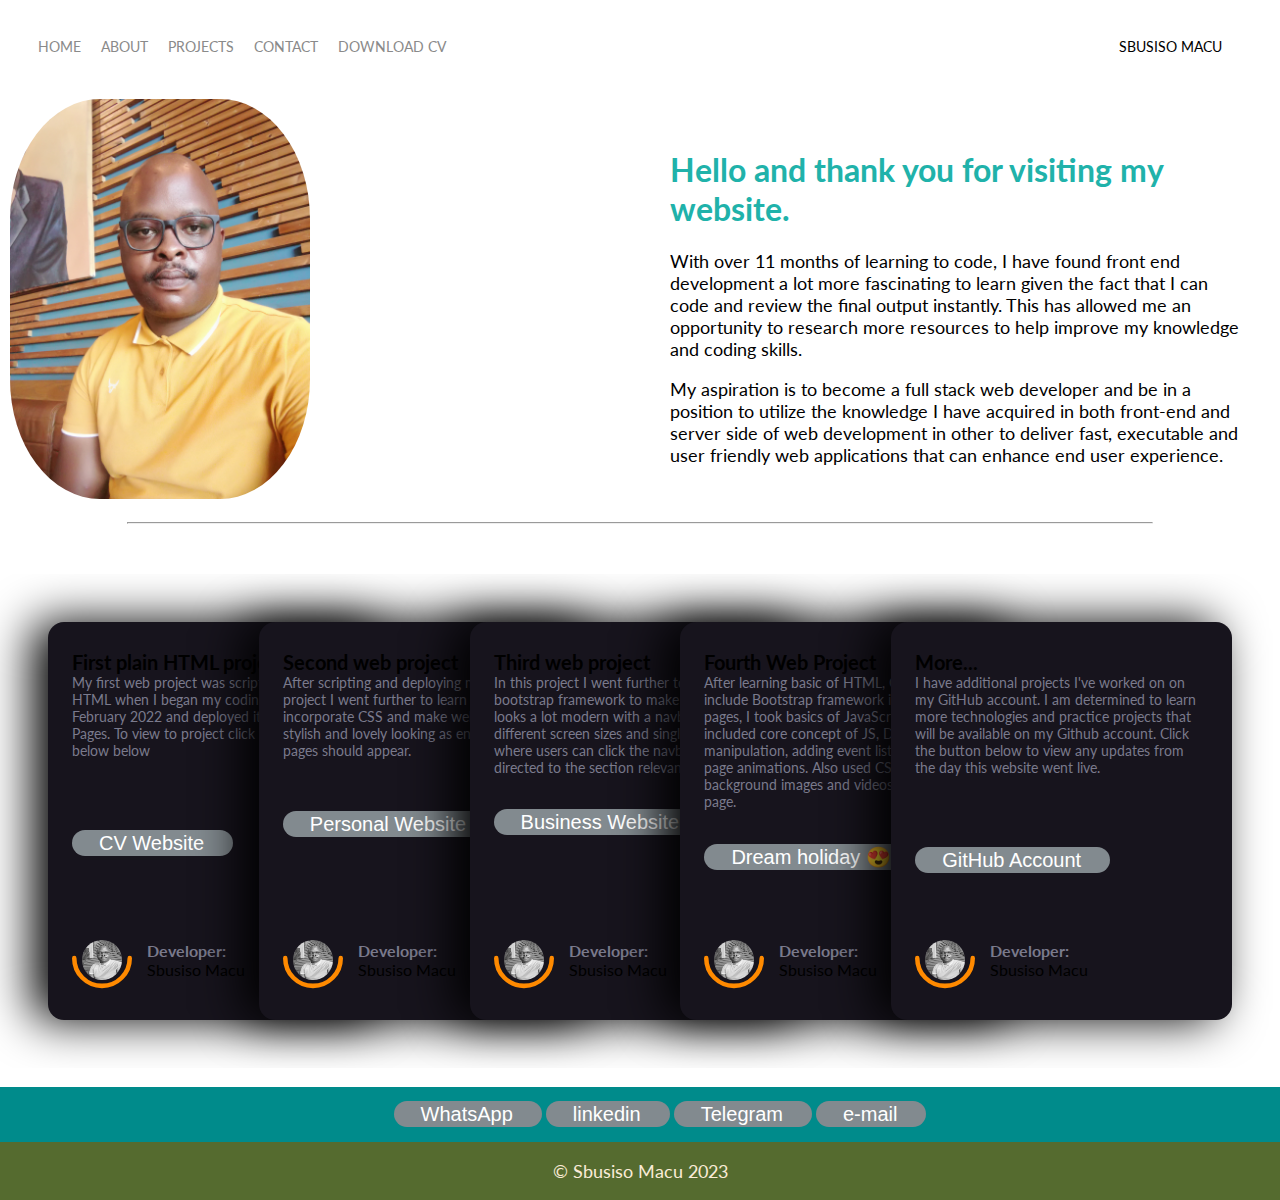
==== about.html @ 387c9f92 "first commit" ====
<!DOCTYPE html>
<html lang='en'>

<head>
  <meta charset='UTF-8'>
  <title>Portfolio Homepage</title>
  <link href="https://fonts.googleapis.com/css?family=Lato" rel="stylesheet">

  

  <link rel="stylesheet" href="styles.css">
  
</head>

  <body class="v-point">

    

    <div class="background-image">
      

      <div class="container">

        <div class="nav-wrapper">
  
          <div class="left-side">
  
            <div class="nav-link-wrapper active-nav-link">
              <a href="index.html">Home</a>
            </div>
  
            <div class="nav-link-wrapper">
              <a href="about.html">About</a>
            
            </div>

            <div class="nav-link-wrapper">
              <a href="#Projects">Projects</a>            
            </div>
  
            <div class="nav-link-wrapper">
              <a href="#Contact">Contact</a>
            
            </div>

            <div class="nav-link-wrapper">
              <a href="/new_cv.pdf">Download CV</a>            
            </div>
            
  
          </div>
  
          <div class="right-side">
            <div class="brand">
              <div>Sbusiso Macu</div>
            </div>
            
          </div>
  
          
          
          
          
  
  
        </div>
  
          <div class="content-wrapper">
            
  
            <div class="two-column-wrapper">
              <div class="profile-image-wrapper">
  
                <img class="profile-picture" src="/avatar.jpg" alt="My Profile Image">
  
  
              </div>
  
              <div class="profile-content-wrapper">
  
                
                <h1 class="about-heading">Hello and thank you for visiting my website.</h1>
  
                <p style="color: black">With over 11 months of learning to code, I have found front end development a lot more fascinating to learn given the fact that I can code and review the final output instantly. This has allowed me an opportunity to research more resources to help improve my knowledge and coding skills.</p> 
  
                <p style="color: black">My aspiration is to become a full stack web developer and be in a position to utilize the knowledge I have acquired in both front-end and server side of web development in other to deliver fast, executable and user friendly web applications that can enhance end user experience.</p>
  
  
              </div>
            </div>
  
            
  
  
          </div>
  
  
  
      </div>


    </div>
    <hr>

      <!--Card section-->

    <section class="card-list" id="Projects">
      <article class="card">
        <header class="card-header">
          <h2>First plain HTML project</h2>
          <p>My first web project was scripted using plain HTML when I began my coding journey in February 2022 and deployed it to GitHub Pages. To view to project click the button below below</p> <br><br><br>

          <a class="btn" href="https://macusm.github.io/cv/">CV Website</a>

          
        </header>

        <div class="card-author">
          <a class="author-avatar" href="#">
            <img src="/avatar.jpg" />
          </a>
          <svg class="half-circle" viewBox="0 0 106 57">
            <path d="M102 4c0 27.1-21.9 49-49 49S4 31.1 4 4"></path>
          </svg>

          <div class="author-name">
            <div class="author-name-prefix">Developer:</div>
            Sbusiso Macu 
          </div>
        </div>
      
      </article>

      

      <article class="card">
        <header class="card-header">
          
          <h2>Second web project</h2>
          <p>After scripting and deploying my first HTML project I went further to learn about ways to incorporate CSS and make web pages more stylish and lovely looking as end user web pages should appear.</p> <br><br>

          <a class="btn" href="https://macusm.github.io/personal_web/">Personal Website</a>
        </header>

        <div class="card-author">
          <a class="author-avatar" href="#">
            <img src="avatar.jpg" />
          </a>
          <svg class="half-circle" viewBox="0 0 106 57">
            <path d="M102 4c0 27.1-21.9 49-49 49S4 31.1 4 4"></path>
          </svg>

          <div class="author-name">
            <div class="author-name-prefix">Developer:</div>
            Sbusiso Macu
          </div>
        </div>
      
      </article>




      <article class="card">
        <header class="card-header">
          
          <h2>Third web project</h2>
          <p>In this project I went further to incorporate a bootstrap framework to make a website that looks a lot modern with a navbar, responsive to different screen sizes and single page website where users can click the navbar menu and be directed to the section relevant to their choice.</p> <br>

          <a class="btn" href="https://macusm.github.io/Tindog-project/">Business Website</a>
        </header>

        <div class="card-author">
          <a class="author-avatar" href="#">
            <img src="avatar.jpg" />
          </a>
          <svg class="half-circle" viewBox="0 0 106 57">
            <path d="M102 4c0 27.1-21.9 49-49 49S4 31.1 4 4"></path>
          </svg>

          <div class="author-name">
            <div class="author-name-prefix">Developer:</div>
            Sbusiso Macu
          </div>
        </div>
      </article>

      <article class="card">
        <header class="card-header">
          <h2>Fourth Web Project</h2>
          <p>After learning basic of HTML, CSS and to include Bootstrap framework into styling web pages, I took basics of JavaScript which included core concept of JS, DOM manipulation, adding event listeners and web page animations. Also used CSS to add background images and videos on the web page.</p> <br>

          <a class="btn" href="https://macusm.github.io/dream-holiday/">Dream holiday 😍</a>
        </header>

        <div class="card-author">
          <a class="author-avatar" href="#">
            <img src="avatar.jpg" />
          </a>
          <svg class="half-circle" viewBox="0 0 106 57">
            <path d="M102 4c0 27.1-21.9 49-49 49S4 31.1 4 4"></path>
          </svg>

          <div class="author-name">
            <div class="author-name-prefix">Developer:</div>
            Sbusiso Macu 
          </div>
        </div>
      
      </article>

      <article class="card">
        <header class="card-header">
          <h2>More...</h2>
          <p>I have additional projects I've worked on on my GitHub account. I am determined to learn more technologies and practice projects that will be available on my Github account. Click the button below to view any updates from the day this website went live.</p> <br><br><br>

          <a class="btn" href="https://github.com/MacuSM">GitHub Account</a>

          
        </header>

        <div class="card-author">
          <a class="author-avatar" href="#">
            <img src="/avatar.jpg" />
          </a>
          <svg class="half-circle" viewBox="0 0 106 57">
            <path d="M102 4c0 27.1-21.9 49-49 49S4 31.1 4 4"></path>
          </svg>

          <div class="author-name">
            <div class="author-name-prefix">Developer:</div>
            Sbusiso Macu 
          </div>
        </div>
      
      </article>



 </section>

    <br>     

    <!--Footer section of the page-->
    <section id="Contact">


      <div class="bottomContainer">
        <ul>
            <a class="btn footer-link" href="https://wa.me/27834811868?text=">WhatsApp</a>
  
            <a class="btn footer-link" href="https://www.linkedin.com/in/sbusiso-macu-aa31a855/">linkedin</a>
  
            <a class="btn footer-link" href="https://t.me/SbusisoNgwekazi/">Telegram</a>
  
            <a class="btn footer-link" href="mailto:macumog@gmail.com">e-mail</a>
  
            
          
  
          </ul>
      </div>


    </section>

    
    <div class="copyright">
      <p>© Sbusiso Macu 2023</p> 
    </div>
    </div>
   
    
      
      

  
    <script src="script.js" async defer></script>
  </body>
</html>
---- styles.css ----
@import url('https://fonts.googleapis.com/css2?family=DM+Mono:wght@300;400;500&display=swap');

body {
  font-family: "Lato", sans-serif;
  margin: 0px;
  padding: 0;
}


.v-point {
  animation: changeBg 10s infinite alternate linear;

}
@keyframes changeBg{
    0% {
      background: #ee6055;
    }
    25% {
      background: #60d394;
    }
    50% {
      background: #aaf683;
    }
    75% {
      background: #ffd97d;
    }
    100% {
      background: #ff9b85;
    }
}

.container {
  display: grid;
  grid-template-columns: 1fr;
}

/* Nav-bar design*/

.nav-wrapper {
  display: flex;
  justify-content: space-between;
  padding: 38px;
  text-decoration: none;
}

.left-side {
  display: flex;
}

.nav-wrapper > .left-side > div {
  margin-right: 20px;
  text-transform: uppercase;
  font-size: 0.9rem;
}

.nav-wrapper > .right-side > div {
  margin-right: 20px;
  text-transform: uppercase;
  font-size: 0.9rem;
}

.nav-link-wrapper {
  height: 22px;
  border-bottom: 1px solid transparent;
  transition: border-bottom 0.5s;
}



.nav-link-wrapper a {
  color: #8a8a8a;
  text-decoration: none;
  transition: color 0.5s;
}

.nav-link-wrapper:hover, .nav-link-wrapper:active {
  border-bottom: 1px solid black;
  text-decoration: underline;

  
}


/*portfolio styling*/

.portfolio-items-wrapper {
  display: grid;
  grid-template-columns: 1fr 1fr 1fr;
}

.portfolio-item-wrapper {
  position: relative;
}

.portfolio-img-background {
  background-size: cover;
  background-position: center;
  background-repeat: no-repeat;
  height: 350px;
  width: 100%;
}

.img-text-wrapper {
  position: absolute;
  top: 0;
  display: flex;
  flex-direction: column;
  justify-content: center;
  align-items: center;
  height: 100%;
  text-align: center;
  padding-left: 100px;
  padding-right: 100px;
}

.img-text-wrapper .subtitle {
  transition: 1s;
  color: transparent;
}

.image-blur {
  transition: 1s;
  filter: brightness(10%);
}

.img-text-wrapper:hover .subtitle {
  color: lightseagreen;
  font-weight: 600;
}

.subtitle {
  font-weight: 600;
  color: lightseagreen;
}

.logo-wrapper img {
  width: 50%;
  margin-bottom: 20px;
}

.two-column-wrapper {
  display: grid;
  grid-template-columns: 1fr 1fr;
}

.profile-image-wrapper img {
  width: 300px;
  border-radius: 30%;
  margin-left: 10px;
}

.profile-content-wrapper {
  padding: 30px;
}

.profile-content-wrapper h1 {
  color: lightseagreen;
}

/* About page styles.*/

.two-column-wrapper {
  display: grid;
  grid-template-columns: 1fr 1fr;
}

p {
  font-size: large;
  color:antiquewhite
}


.profile-content-wrapper {
  padding: 30px;
}

.about-heading {
  color: lightseagreen;
}

hr {
  width: 80%;
  margin-bottom: 50px;
}

.sub-tocpic {
  color: black;
  text-align: center;
}

/* Projects Section*/

a {
  text-decoration: none;
}

.card-list {
  display: flex;
  padding: 3rem;
  overflow-x: scroll;
}

.card-list::-webkit-scrollbar {
  width: 10px;
  height: 10px;
}
.card-list::-webkit-scrollbar-thumb {
  background: #201c29;
  border-radius: 10px;
  box-shadow: inset 2px 2px 2px hsla(0,0%,100%,.25), inset -2px -2px 2px rgba(0,0,0,.25);
}

.card-list::-webkit-scrollbar-track {
  background: linear-gradient(90deg,#201c29,#201c29 1px,#17141d 0,#17141d);
}


.card {
  height: 350px;
  width: 400px;
  min-width: 250px;
  padding: 1.5rem;
  border-radius: 16px;
  background: #17141d;
  box-shadow: -1rem 0 3rem #000;
  display: flex;
  flex-direction: column;
  transition: .2s;
  margin: 0;
  scroll-snap-align: start;
  clear: both;
  position: relative;
}

.card:focus-within~.card, .card:hover~.card {
  transform: translateX(130px);
}

.card:hover {
  transform: translateY(-1rem);
}

.card:not(:first-child) {
  margin-left: -130px;
}


.card-header {
  margin-bottom: auto;
}

.card-header p {
  font-size: 14px;
  margin: 0 0 1rem;
  color: #7a7a8c;
}

.card-header h2 {
  font-size: 20px;
  margin: .25rem 0 auto;
  text-decoration: none;
  color: inherit;
  border: 0;
  display: inline-block;
  cursor: pointer;
}

.card-header h2:hover {
  background: linear-gradient(90deg,#ff8a00,#e52e71);
  text-shadow: none;
  -webkit-text-fill-color: transparent;
  -webkit-background-clip: text;
  background-clip: text;
}

.card-author {
  margin: 3rem 0 0;
  display: grid;
  grid-template-columns: 75px 1fr;
  align-items: center;
  position: relative;
}

.author-avatar {
  grid-area: auto;
  align-self: start;
  position: relative;
  box-sizing: border-box;
}

.author-avatar img {
  width: 40px;
  height: 40px;
  border-radius: 50%;
  filter: grayscale(100%);
  display: block;
  overflow: hidden;
  margin: 16px 10px;
}

.author-name {
  grid-area: auto;
  box-sizing: border-box;
}

.author-name-prefix {
  font-style: normal;
  font-weight: 700;
  color: #7a7a8c;
}

.half-circle {
  position: absolute;
  bottom: 0;
  left: 0;
  width: 60px;
  height: 48px;
  fill: none;
  stroke: #ff8a00;
  stroke-width: 8;
  stroke-linecap: round;
  pointer-events: none;
}

.tags {
  margin: 1rem 0 2rem;
  padding: .5rem 0 1rem;
  line-height: 2;
  margin-bottom: 0;
}

.tags a {
  font-style: normal;
  font-weight: 700;
  font-size: .5rem;
  color: #7a7a8c;
  text-transform: uppercase;
  font-size: .66rem;
  border: 3px solid #28242f;
  border-radius: 2rem;
  padding: .2rem .85rem .25rem;
  position: relative;
}

.tags a:hover {
  background: linear-gradient(90deg,#ff8a00,#e52e71);
  text-shadow: none;
  -webkit-text-fill-color: transparent;
  -webkit-background-clip: text;
  -webkit-box-decoration-break: clone;
  background-clip: text;
  border-color: white;
}


/* About footer or bottom container*/

.bottomContainer {
  display: flex;
  justify-content: center;
  background-color: darkcyan;
  padding-top: 2px 2px;
  margin-top: 0px;
  margin-bottom: 0px;
}

.copyright {
  display: flex;
  justify-content: center;
  background-color: darkolivegreen;
  padding-top: 2px 2px;
  margin-top: 0px;
  margin-bottom: 0px;
}

/* Button generated css from cssbuttongenerator.com */

.btn {
  -webkit-border-radius: 49;
  -moz-border-radius: 49;
  border-radius: 49px;
  font-family: Arial;
  color: #ffffff;
  font-size: 20px;
  background: #828a8f;
  padding: 2px 29px 2px 27px;
  text-decoration: none;
}

.btn:hover {
  background: #03111a;
  background-image: -webkit-linear-gradient(top, #03111a, #3498db);
  background-image: -moz-linear-gradient(top, #03111a, #3498db);
  background-image: -ms-linear-gradient(top, #03111a, #3498db);
  background-image: -o-linear-gradient(top, #03111a, #3498db);
  background-image: linear-gradient(to bottom, #03111a, #3498db);
  text-decoration: none;
}
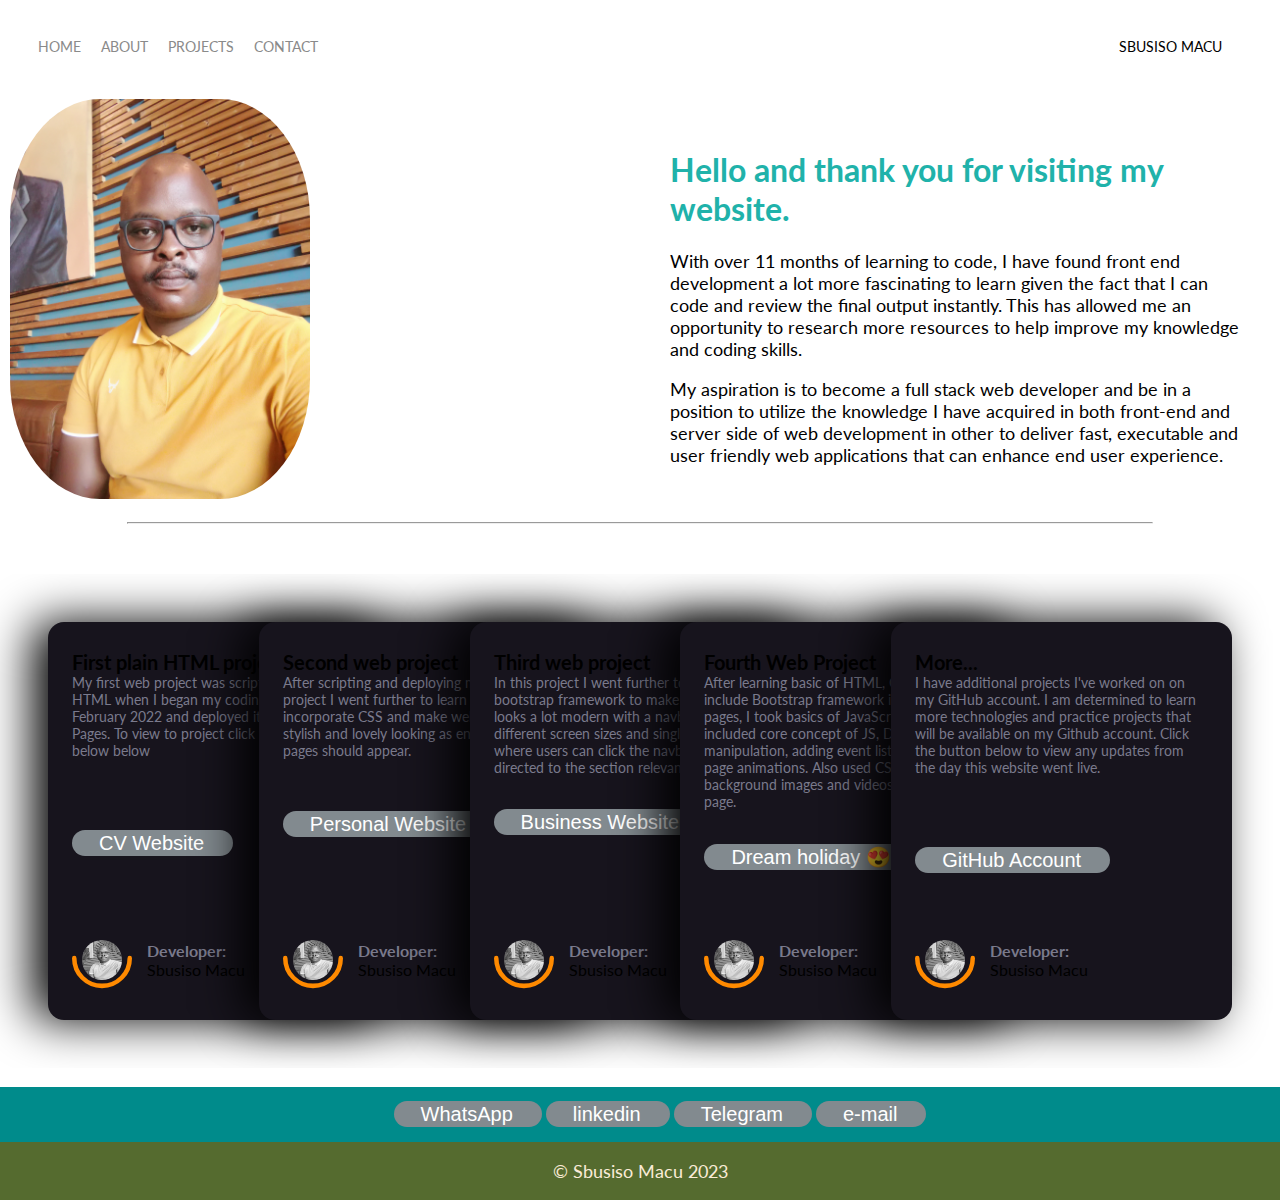
==== commit 7877d0cb: "Update about.html" ====
--- a/about.html
+++ b/about.html
@@ -43,9 +43,9 @@
             
             </div>
 
-            <div class="nav-link-wrapper">
+            <!-- <div class="nav-link-wrapper">
               <a href="/new_cv.pdf">Download CV</a>            
-            </div>
+            </div> -->
             
   
           </div>
@@ -71,7 +71,7 @@
             <div class="two-column-wrapper">
               <div class="profile-image-wrapper">
   
-                <img class="profile-picture" src="/avatar.jpg" alt="My Profile Image">
+                <img class="profile-picture" src="avatar.jpg" alt="My Profile Image">
   
   
               </div>
@@ -117,7 +117,7 @@
 
         <div class="card-author">
           <a class="author-avatar" href="#">
-            <img src="/avatar.jpg" />
+            <img src="avatar.jpg" />
           </a>
           <svg class="half-circle" viewBox="0 0 106 57">
             <path d="M102 4c0 27.1-21.9 49-49 49S4 31.1 4 4"></path>
@@ -221,7 +221,7 @@
 
         <div class="card-author">
           <a class="author-avatar" href="#">
-            <img src="/avatar.jpg" />
+            <img src="avatar.jpg" />
           </a>
           <svg class="half-circle" viewBox="0 0 106 57">
             <path d="M102 4c0 27.1-21.9 49-49 49S4 31.1 4 4"></path>
@@ -277,4 +277,4 @@
   
     <script src="script.js" async defer></script>
   </body>
-</html>+</html>
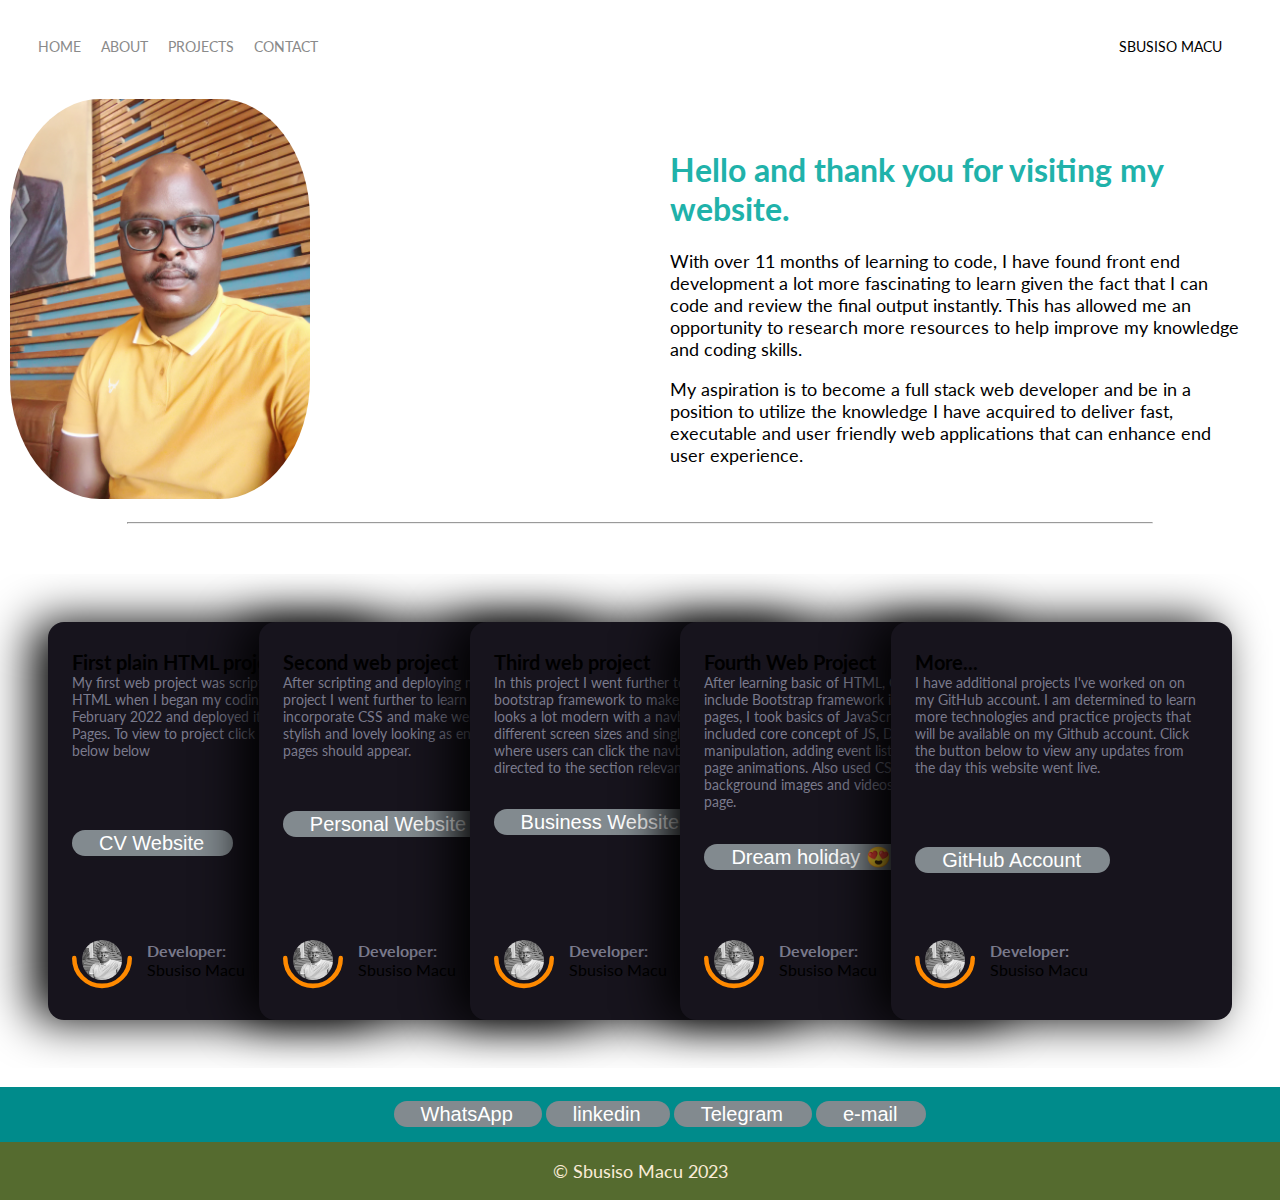
==== commit 5d3e0ba6: "Update about.html" ====
--- a/about.html
+++ b/about.html
@@ -83,7 +83,7 @@
   
                 <p style="color: black">With over 11 months of learning to code, I have found front end development a lot more fascinating to learn given the fact that I can code and review the final output instantly. This has allowed me an opportunity to research more resources to help improve my knowledge and coding skills.</p> 
   
-                <p style="color: black">My aspiration is to become a full stack web developer and be in a position to utilize the knowledge I have acquired in both front-end and server side of web development in other to deliver fast, executable and user friendly web applications that can enhance end user experience.</p>
+                <p style="color: black">My aspiration is to become a full stack web developer and be in a position to utilize the knowledge I have acquired to deliver fast, executable and user friendly web applications that can enhance end user experience.</p>
   
   
               </div>
